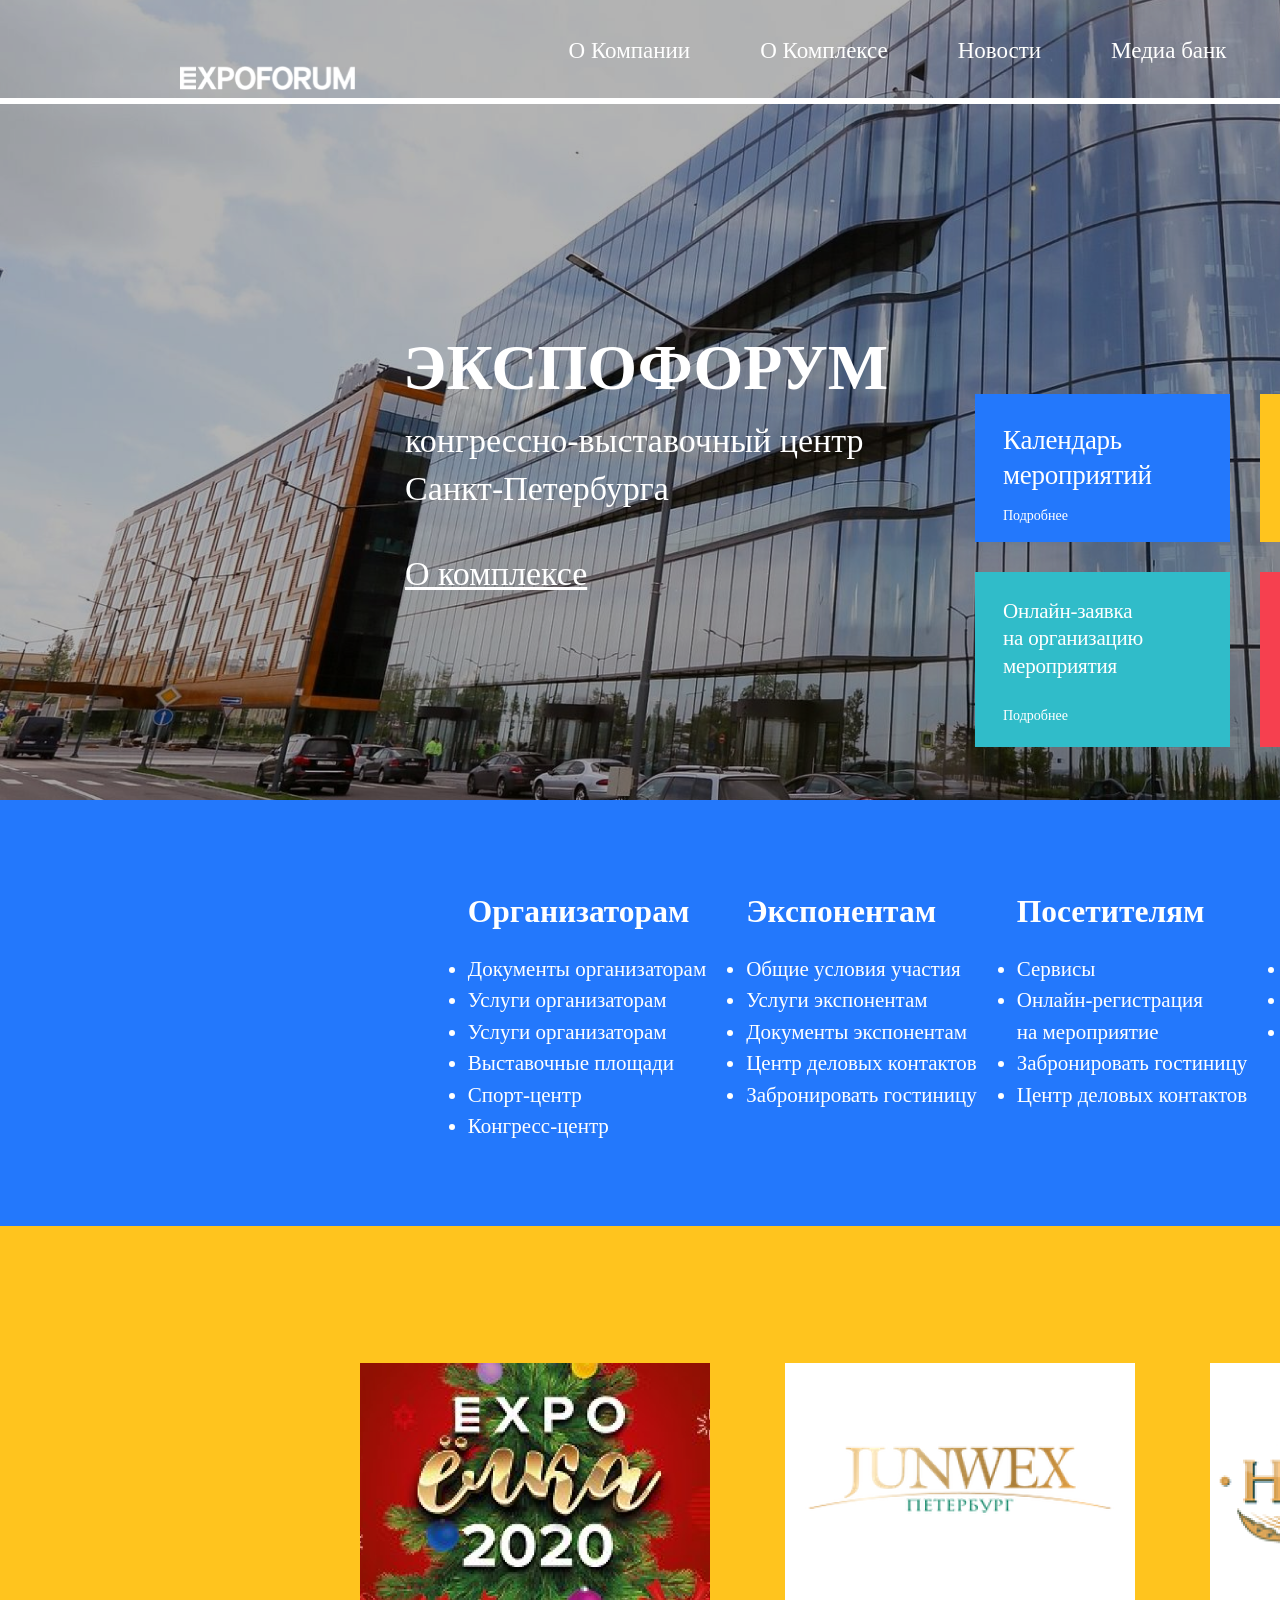
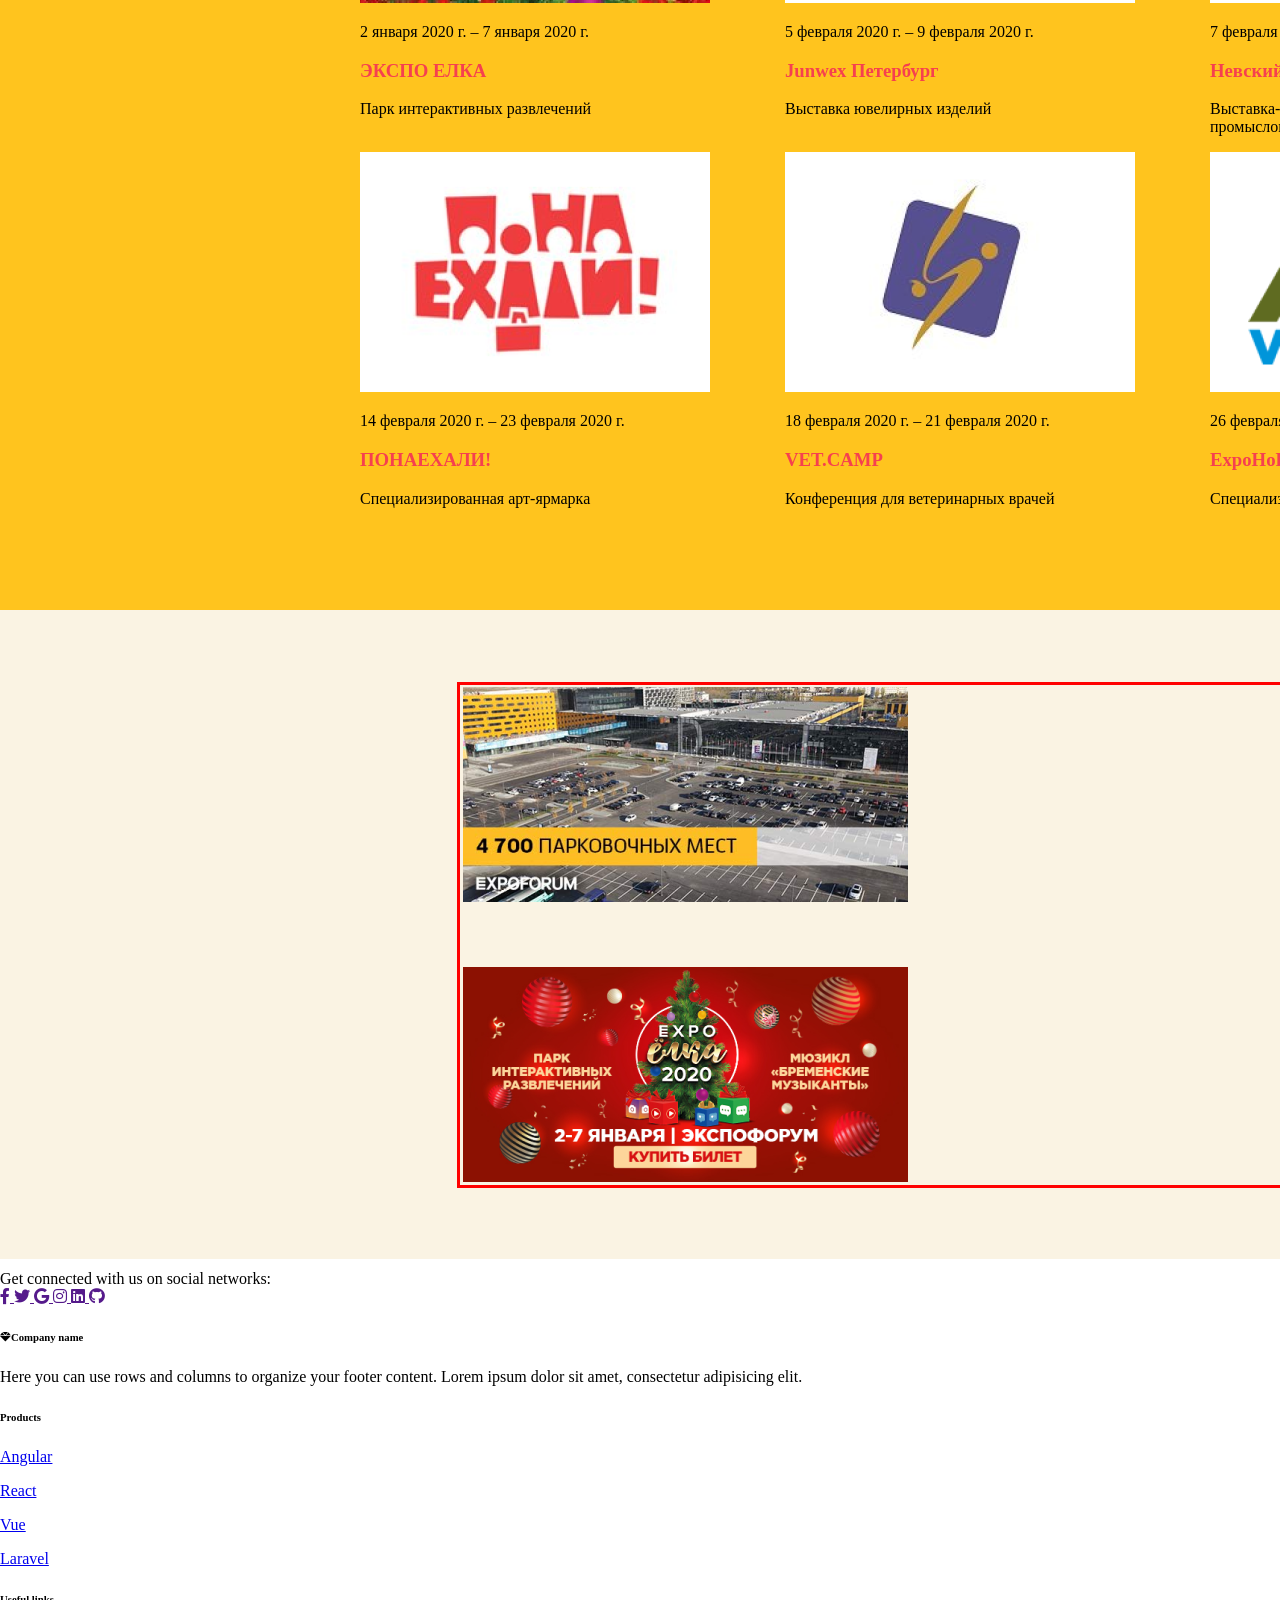
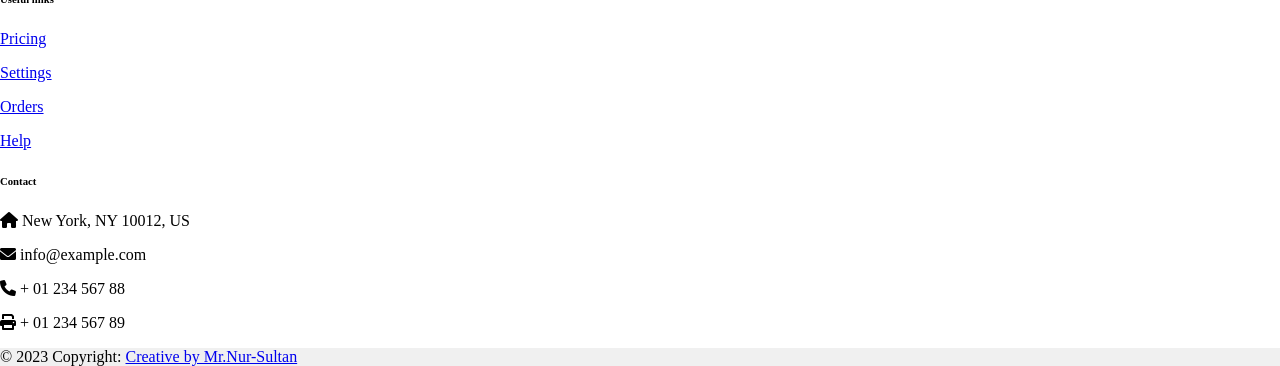
==== indeox.html @ 6ace532b "updete" ====
<!DOCTYPE html>
<html lang="en">
<head>
    <meta charset="UTF-8">
    <meta http-equiv="X-UA-Compatible" content="IE=edge">
    <meta name="viewport" content="width=device-width, initial-scale=1.0">
    <link rel="stylesheet" href="style.css">
    <title>Document</title>
    <!-- ======================================================================== линковка длч footer link ============================== -->
    <!-- Font Awesome -->
    <link
      rel="stylesheet"
      href="https://cdnjs.cloudflare.com/ajax/libs/font-awesome/6.0.0/css/all.min.css"
    />
    <!-- Google Fonts Roboto -->
    <link
      rel="stylesheet"
      href="https://fonts.googleapis.com/css2?family=Roboto:wght@300;400;500;700;900&display=swap"
    />
    <!-- MDB -->
    <link rel="stylesheet" href="css/mdb.min.css" />
    <!-- ====================================================================================================================================== -->
</head>
<body>
    <div class="main">
        <div class="head">
            <h1 class="logo"></h1>
            <nav>
                <ul>
                    <li>О Компании</li>
                    <li>О Комплексе</li>
                    <li>Новости</li>
                    <li>Медиа банк</li>
                    <li>Контакты</li>
                </ul>
            </nav>
        </div>
            <div class="search-block">
                <span class="Search">
                    <img src="Search.png" alt="">
                </span>

                <span class="Globe">
                    <img src="./Globe.png" alt="">
                    <p> English </p>
                </span>
            </div>

            <hr>
        
        <div class="content-one">

            <div class="text-had">
                <h1>ЭКСПОФОРУМ</h1>
                <p>конгрессно-выставочный центр 
                    Санкт-Петербурга
                </p>
                <a href="">О комплексе</a>
            </div>


            <div class="bloks">
                <div class="itrm green">
                    <h3>Календарь 
                        мероприятий</h3>
                        <a href="">Подробнее</a>
                </div>
                <div class="itrm blue">
                    <h3>Онлайн-заявка 
                        на организацию
                        мероприятия</h3>
                        <a href="">Подробнее</a>
                </div>
                <div class="itrm red">
                    <h3>Как добраться
                        до Экспофорума</h3>
                        <a href="">Подробнее</a>
                </div>
                <div class="itrm gray">
                    <h3>План 
                        и инфраструктура 
                        комплекса</h3>
                        <a href="">Подробнее</a>
                </div>
            </div>
        </div>

        <div class="blok-1">
            <div class="pool">
            <div class="organiz">
                <nav>
                    <ul>
                        <h2>Организаторам</h2>
                        <li><a href=""></a>Документы организаторам</li>
                        <li><a href=""></a>Услуги организаторам</li>
                        <li><a href=""></a>Услуги организаторам</li>
                        <li><a href=""></a>Выставочные площади</li>
                        <li><a href=""></a>Спорт-центр</li>
                        <li><a href=""></a>Конгресс-центр</li>
                    </ul>
                </nav>
            </div>

            <div class="ekspon">
                <nav>
                    <ul>
                        <h2>Экспонентам </h2>
                        <li><a href=""></a>Общие условия участия</li>
                        <li><a href=""></a>Услуги экспонентам</li>
                        <li><a href=""></a>Документы экспонентам</li>
                        <li><a href=""></a>Центр деловых контактов</li>
                        <li><a href=""></a>Забронировать гостиницу</li>
                    </ul>
                </nav>
            </div>

            <div class="poseti">
                <nav>
                    <ul>
                        <h2>Посетителям </h2>
                        <li><a href=""></a>Сервисы</li>
                        <li><a href=""></a>Онлайн-регистрация <br> на мероприятие </li>
                        <li><a href=""></a>Забронировать гостиницу</li>
                        <li><a href=""></a>Центр деловых контактов</li>
                    </ul>
                </nav>
            </div>

            <div class="presse">
                <nav>
                    <ul>
                        <h2>Прессе </h2>
                        <li><a href=""></a>Аккредитация</li>
                        <li><a href=""></a>Пресс-служба</li>
                        <li><a href=""></a>Правила аккредитации</li>
                    </ul>
                </nav>
            </div>


        </div>
        </div>
<!-- =========================================================================================================================================================== -->
        <div class="blok-2">
            <!-- <div class="text">
                <div class="text_1"><a href="">aaaaaaaaaaaaaaaaaaaaaa</a></div>
                <div class="text_2"><a href="">bbbbbbbbbbbbbbbbbbbbbb</a></div>
            </div> -->
            <div class="pool-2">
                <div class="bloki-1"><a href=""></a><img src="./Rectangle 8.png" alt=""><p>2 января 2020 г. – 7 января 2020 г.</p><h3>ЭКСПО ЕЛКА</h3><p>Парк интерактивных развлечений</p></div>
                <div class="bloki-2"><a href=""></a><img src="./Rectangle 8 (1).png" alt=""><p>5 февраля 2020 г. – 9 февраля 2020 г.</p><h3>Junwex Петербург</h3><p>Выставка ювелирных изделий</p></div>
                <div class="bloki-3"><a href=""></a><img src="./Rectangle 8 (2).png" alt=""><p>7 февраля 2020 г. – 9 февраля 2020 г.</p><h3>Невский ларец</h3><p>Выставка-ярмарка народных художественных<br>
                    промыслов и ремесел</p></div>
                <div class="bloki-4"><a href=""></a><img src="./Rectangle 8 (3).png" alt=""><p>14 февраля 2020 г. – 23 февраля 2020 г.</p><h3>ПОНАЕХАЛИ!</h3><p>Специализированная арт-ярмарка</p></div>
                <div class="bloki-5"><a href=""></a><img src="./Rectangle 8 (4).png" alt=""><p>18 февраля 2020 г. – 21 февраля 2020 г.</p><h3>VET.CAMP</h3><p>Конференция для ветеринарных врачей</p></div>
                <div class="bloki-6"><a href=""></a><img src="./Rectangle 8 (5).png" alt=""><p>26 февраля 2020 г. – 28 февраля 2020 г.</p><h3>ExpoHoReCa</h3><p>Специализированная выставка</p></div>
            </div>
        </div>

<!-- ========================================================================================================================================================== -->

        <div class="blok-3">
            <div class="ad-0"></div>

            <div class="ad-1"><a href="https://www.figma.com/file/Uul6xVlUbq33Pga8faLaUe/%D0%AD%D0%BA%D1%81%D0%BF%D0%BE%D1%84%D0%BE%D1%80%D1%83%D0%BC?node-id=20-7&t=oDxNEEp1d0UVWuOE-0"><img src="./ad-1.png" alt=""></a></div>
            <div class="ad-2"><a href=""><img src="./ad-2.png" alt=""></a></div>
            <!-- <div class="mini1"><img src="" alt=""><h3>Как объединилась реальность и <br> виртуальность – LIKEE PARTY</h3></div>
            <div class="mini2"><img src="" alt=""><h3>Как объединилась реальность и <br> виртуальность – LIKEE PARTY</h3></div>
            <div class="mini3"><img src="" alt=""><h3>Как объединилась реальность и <br> виртуальность – LIKEE PARTY</h3></div> -->

            </div>
        </div>


<!-- ========================================================================================================================================================= -->

        
        <div class="footer" >
        <!-- Footer -->
<footer class="bg-info text-center text-lg-start ">
    <!-- Section: Social media -->
    <section class="d-flex justify-content-center justify-content-lg-between p-4 border-bottom">
      <!-- Left -->
      <div class="me-5 d-none d-lg-block">
        <span>Get connected with us on social networks:</span>
      </div>
      <!-- Left -->
  
      <!-- Right -->
      <div>
        <a href="" class="me-4 text-reset">
          <i class="fab fa-facebook-f"></i>
        </a>
        <a href="" class="me-4 text-reset">
          <i class="fab fa-twitter"></i>
        </a>
        <a href="" class="me-4 text-reset">
          <i class="fab fa-google"></i>
        </a>
        <a href="" class="me-4 text-reset">
          <i class="fab fa-instagram"></i>
        </a>
        <a href="" class="me-4 text-reset">
          <i class="fab fa-linkedin"></i>
        </a>
        <a href="" class="me-4 text-reset">
          <i class="fab fa-github"></i>
        </a>
      </div>
      <!-- Right -->
    </section>
    <!-- Section: Social media -->
  
    <!-- Section: Links  -->
    <section class="">
      <div class="container text-center text-md-start mt-5">
        <!-- Grid row -->
        <div class="row mt-3">
          <!-- Grid column -->
          <div class="col-md-3 col-lg-4 col-xl-3 mx-auto mb-4">
            <!-- Content -->
            <h6 class="text-uppercase fw-bold mb-4">
              <i class="fas fa-gem me-3"></i>Company name
            </h6>
            <p>
              Here you can use rows and columns to organize your footer content. Lorem ipsum
              dolor sit amet, consectetur adipisicing elit.
            </p>
          </div>
          <!-- Grid column -->
  
          <!-- Grid column -->
          <div class="col-md-2 col-lg-2 col-xl-2 mx-auto mb-4">
            <!-- Links -->
            <h6 class="text-uppercase fw-bold mb-4">
              Products
            </h6>
            <p>
              <a href="#!" class="text-reset">Angular</a>
            </p>
            <p>
              <a href="#!" class="text-reset">React</a>
            </p>
            <p>
              <a href="#!" class="text-reset">Vue</a>
            </p>
            <p>
              <a href="#!" class="text-reset">Laravel</a>
            </p>
          </div>
          <!-- Grid column -->
  
          <!-- Grid column -->
          <div class="col-md-3 col-lg-2 col-xl-2 mx-auto mb-4">
            <!-- Links -->
            <h6 class="text-uppercase fw-bold mb-4">
              Useful links
            </h6>
            <p>
              <a href="#!" class="text-reset">Pricing</a>
            </p>
            <p>
              <a href="#!" class="text-reset">Settings</a>
            </p>
            <p>
              <a href="#!" class="text-reset">Orders</a>
            </p>
            <p>
              <a href="#!" class="text-reset">Help</a>
            </p>
          </div>
          <!-- Grid column -->
  
          <!-- Grid column -->
          <div class="col-md-4 col-lg-3 col-xl-3 mx-auto mb-md-0 mb-4">
            <!-- Links -->
            <h6 class="text-uppercase fw-bold mb-4">Contact</h6>
            <p><i class="fas fa-home me-3"></i> New York, NY 10012, US</p>
            <p>
              <i class="fas fa-envelope me-3"></i>
              info@example.com
            </p>
            <p><i class="fas fa-phone me-3"></i> + 01 234 567 88</p>
            <p><i class="fas fa-print me-3"></i> + 01 234 567 89</p>
          </div>
          <!-- Grid column -->
        </div>
        <!-- Grid row -->
      </div>
    </section>
    <!-- Section: Links  -->
  
    <!-- Copyright -->
    <div class="text-center p-4" style="background-color: rgba(0, 0, 0, 0.058);">
      © 2023 Copyright:
      <a class="text-reset fw-bold" href="https://tom.kg/">Creative by Mr.Nur-Sultan</a>
    </div>
    <!-- Copyright -->
  </footer>
  <!-- Footer -->

<!-- ============================================================================================================== кишки линковки  -->

  <!-- MDB -->
    <script type="text/javascript" src="js/mdb.min.js"></script>
    <!-- Custom scripts -->
    <script type="text/javascript"></script>            
        </div>
    </div>
</body>
</html>
---- style.css ----
body {
    margin: 0;
    padding: 0;
    /* box-sizing: border-box; */

}
.main {
    position: absolute;
    width: 1920px;
    height: 800px;
    left: 0px;
    top: 0px;
    background-image: url(./bgc.png);
    background-size: cover;
}

.logo {
    position: absolute;
    width: 175.27px;
    height: 24px;
    left: 180px;
    top: 45px;

    background: url(logo\ 1.png);
}


.text-had h1 {
    position: absolute;
    width: 420px;
    height: 74px;
    left: 403px;
    top: 274px;

    /* heading / h1 */

    font-family: 'Plumb';
    font-style: normal;
    font-weight: 700;
    font-size: 64px;
    line-height: 160%;
    /* or 102px */

    text-transform: uppercase;

    color: #FFFFFF;
}



.text-had p {
    position: absolute;
    width: 533px;
    height: 68px;
    left: 405px;
    top: 383px;

    /* p / p_h1 */

    font-family: 'Circe';
    font-style: normal;
    font-weight: 400;
    font-size: 34px;
    line-height: 140%;
    /* or 34px */
    /* text-decoration: none; */


    color: #FFFFFF;
}

.text-had a {
    position: absolute;
    width: 533px;
    height: 68px;
    left: 405px;
    top: 550px;

    /* p / p_h1 */

    font-family: 'Circe';
    font-style: normal;
    font-weight: 400;
    font-size: 34px;
    line-height: 140%;
    /* or 34px */

    color: #FFFFFF;
}

hr {
    position: absolute;
    width: 1920px;
    top: 90px;

    border: 3px solid #FFFFFF;
}


.Globe {
    position: absolute;
    left: 86.35%;
    right: 12.6%;
    top: 4.50%;
    bottom: 98.51%;

    /* background: #FFFFFF; */
}

.Globe p {
    position: absolute;
    width: 51px;
    height: 22px;
    left: 34px;
    top: 0px;
}

.Search {
    position: absolute;
    left: 81.67%;
    right: 17.29%;
    top: 4.50%;
    bottom: 98.51%;

    /* background: #FFFFFF; */
}


.head nav ul li {
    list-style: none;
    padding: 35px;
    
}


.head nav ul {
    display: flex;
    justify-content: center;
    color: white;
    font-family: 'Circe';
    font-style: normal;
    font-weight: 400;
    font-size: 23px;
    line-height: 135%;


    margin-top: 0px;
    
    
}

/* ------------------------------------------------------- */






/* ------------------------------------------------------------- */




.green {
    position: absolute;
    width: 255px;
    height: 148px;
    left: 975px;
    top: 394px;
    background-color: #2378FC ;
}

.green h3 {
    position: absolute;
    width: 127px;
    height: 54px;
    left: 28px;
    top: 2px;

    /* heading / h3 */

    font-family: 'Plumb';
    font-style: normal;
    font-weight: 500;
    font-size: 27px;
    line-height: 130%;
    /* or 27px */

    letter-spacing: -0.01em;

    color: #FFFFFF;
}

.green a {
    position: absolute;
    width: 72px;
    height: 19px;
    left: 28px;
    top: 113px;

    /* p / 14px */

    font-family: 'Circe';
    font-style: normal;
    font-weight: 400;
    font-size: 14px;
    line-height: 135%;
    text-decoration: none;
    /* identical to box height, or 19px */


    color: #FFFFFF;
}


.blue {
    position: absolute;
    width: 255px;
    height: 175px;
    left: 975px;
    top: 572px;
    background-color: #30BCC9 ;
}


.blue h3 {
    position: absolute;
    width: 150px;
    height: 54px;
    left: 28px;
    top: 5px;

    /* heading / h3 */

    font-family: 'Plumb';
    font-style: normal;
    font-weight: 500;
    font-size: 21px;
    line-height: 130%;
    /* or 27px */

    letter-spacing: -0.01em;

    color: #FFFFFF;
}

.blue a {
    position: absolute;
    width: 72px;
    height: 19px;
    left: 28px;
    top: 135px;

    /* p / 14px */

    font-family: 'Circe';
    font-style: normal;
    font-weight: 400;
    font-size: 14px;
    line-height: 135%;
    text-decoration: none;
    /* identical to box height, or 19px */


    color: #FFFFFF;
}

.red {
    position: absolute;
    width: 255px;
    height: 148px;
    left: 1260px;
    top: 394px;
    background-color: #FFC41E ;

}


.red h3 {
    position: absolute;
    width: 175px;
    height: 54px;
    left: 28px;
    top: 9px;

    font-family: 'Plumb';
    font-style: normal;
    font-weight: 500;
    font-size: 23px;
    line-height: 130%;
    /* or 27px */

    letter-spacing: -0.01em;

    color: #FFFFFF;
}

.red a {
    position: absolute;
    width: 72px;
    height: 19px;
    left: 28px;
    top: 113px;
    
    /* p / 14px */
    
    font-family: 'Circe';
    font-style: normal;
    font-weight: 400;
    font-size: 14px;
    line-height: 135%;
    text-decoration: none;
    /* identical to box height, or 19px */
    
    
    color: #FFFFFF;
}

.gray {
    position: absolute;
    width: 255px;
    height: 175px;
    left: 1260px;
    top: 572px;
    background-color: #F6404F;

}

.gray h3 {
    position: absolute;
    width: 175px;
    height: 54px;
    left: 28px;
    top: 9px;

    font-family: 'Plumb';
    font-style: normal;
    font-weight: 500;
    font-size: 23px;
    line-height: 130%;
    /* or 27px */

    letter-spacing: -0.01em;

    color: #FFFFFF;
}

.gray a {
    position: absolute;
    width: 72px;
    height: 19px;
    left: 28px;
    top: 135px;
    
    /* p / 14px */
    
    font-family: 'Circe';
    font-style: normal;
    font-weight: 400;
    font-size: 14px;
    line-height: 135%;
    text-decoration: none;
    /* identical to box height, or 19px */
    
    
    color: #FFFFFF;
}


/* --------Общий блок 4 разноцветных---------- */

.bloks {
    display: flex;
    flex-wrap:wrap;
    margin-left: 1000px;
    margin-top: 100px;
    
}


/* ---------------------------------------Синий сектор общий задний фон размер ----------------------------------------------------------------------- */

.blok-1 {
    position: absolute;
    width: 1920px;
    height: 426px;
    left: 0px;
    top: 800px;
    background-color: #2378FC;
}

/* ------свойство синий сектор--ТЕКСТ---- */

.pool {
    display: flex;
    justify-content: center;
    margin-top: 70px;
    font-size: 21px;
    line-height: 150%;
    color:  #FFFFFF; 
    

}

/* -----------------------------------------Желтый сектор общий задний фон размер----------------------------------------------------------------------- */

.blok-2{
    position: absolute;
    width: 1920px;
    height: 984px;
    left: 0px;
    top: 1226px;
    display: flex;
    justify-content: center;
    align-items: center;

    /* Main / Yellow */

    background: #FFC41E;
}
/* -----свойство желтый ----ИКОНКИ---- */
.pool-2 {
    display: flex;
    flex-wrap:wrap;
    justify-content: space-between;
    width: 1200px;
    height: 750px;
    font-size: 16px;
    margin-top: 40px;
    
}



 
.pool-2 h3 {
    color: #F6404F;
}

/* 
.bloki-1 {
    border: 3px solid rebeccapurple;
}

.bloki-1:hover {
    width: 360px;
    height: 358px;
    transition: 150ms;
}

.bloki-2 {
    border: 3px solid rebeccapurple;
}

.bloki-2:hover {
    width: 360px;
    height: 358px;
    transition: 150ms;
}



.bloki-3 {
    border: 3px solid rebeccapurple;
}

.bloki-3:hover {
    width: 360px;
    height: 358px;
    transition: 150ms;
}



.bloki-4 {
    border: 3px solid rebeccapurple;
}

.bloki-4:hover {
    width: 360px;
    height: 358px;
    transition: 150ms;
}



.bloki-5 {
    border: 3px solid rebeccapurple;
}

.bloki-5:hover {
    width: 360px;
    height: 358px;
    transition: 150ms;
}



.bloki-6 {
    border: 3px solid rebeccapurple;
} 

.bloki-6:hover {
    width: 360px;
    height: 358px;
    transition: 150ms;
} */



/* ------------------------------------------------------------------------------------------------------------------ */

.blok-3{
    position: absolute;
    width: 1920px;
    height: 649px;
    left: 0px;
    top: 2210px;
    display: flex;
    justify-content: center;
    align-items: center;

    /* Main / IceCream */

    background: #FAF3E3;
}

.ad-0 {
    width: 1000px;
    height: 500px;
    border: 3px solid red;
    display: flex;
}

.ad-1 {
    position: absolute;
    width: 445px;
    height: 215px;
    margin-left: -550px;
    margin-top: -280px;
}

.ad-2 {
    position: absolute;
    width: 445px;
    height: 215px;
    margin-left: -550px;
    margin-top: 280px;
}




.footer{
    width: 1920px;
    margin-top: 2870px;
    
    
}
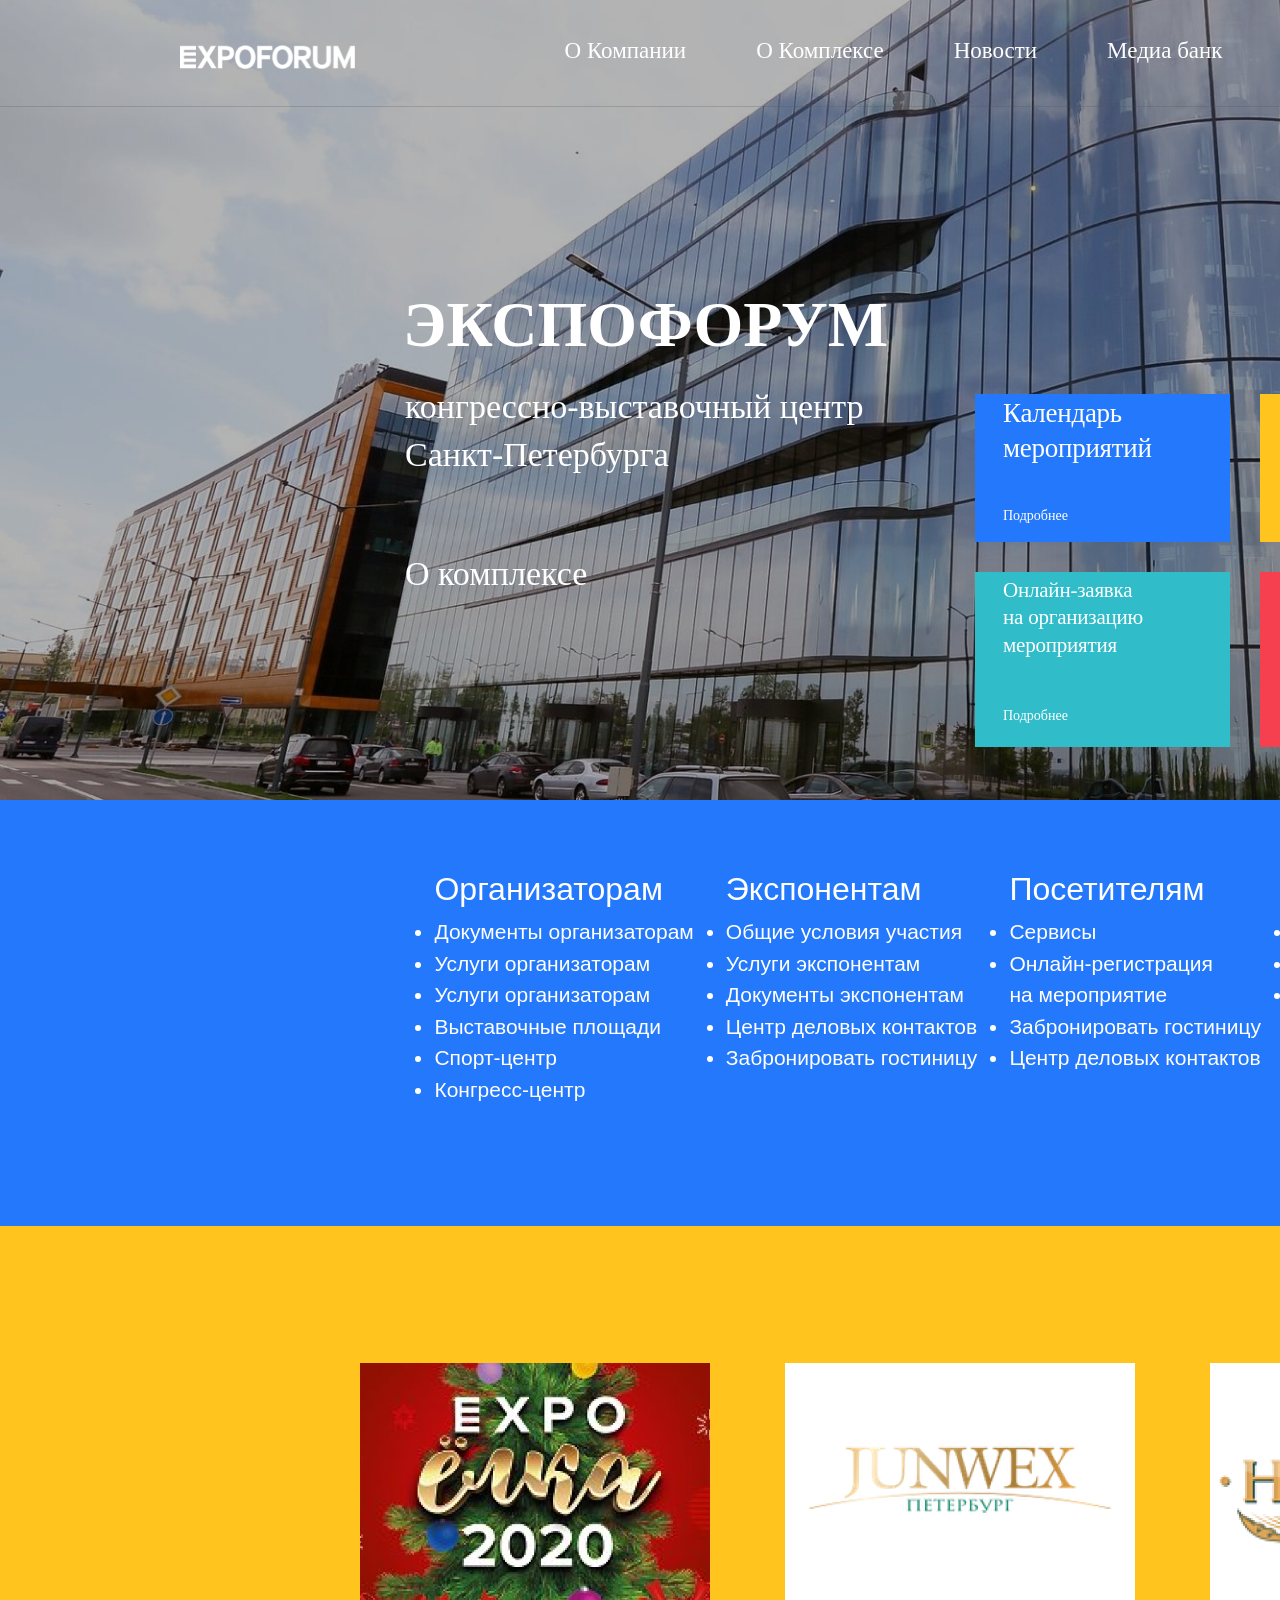
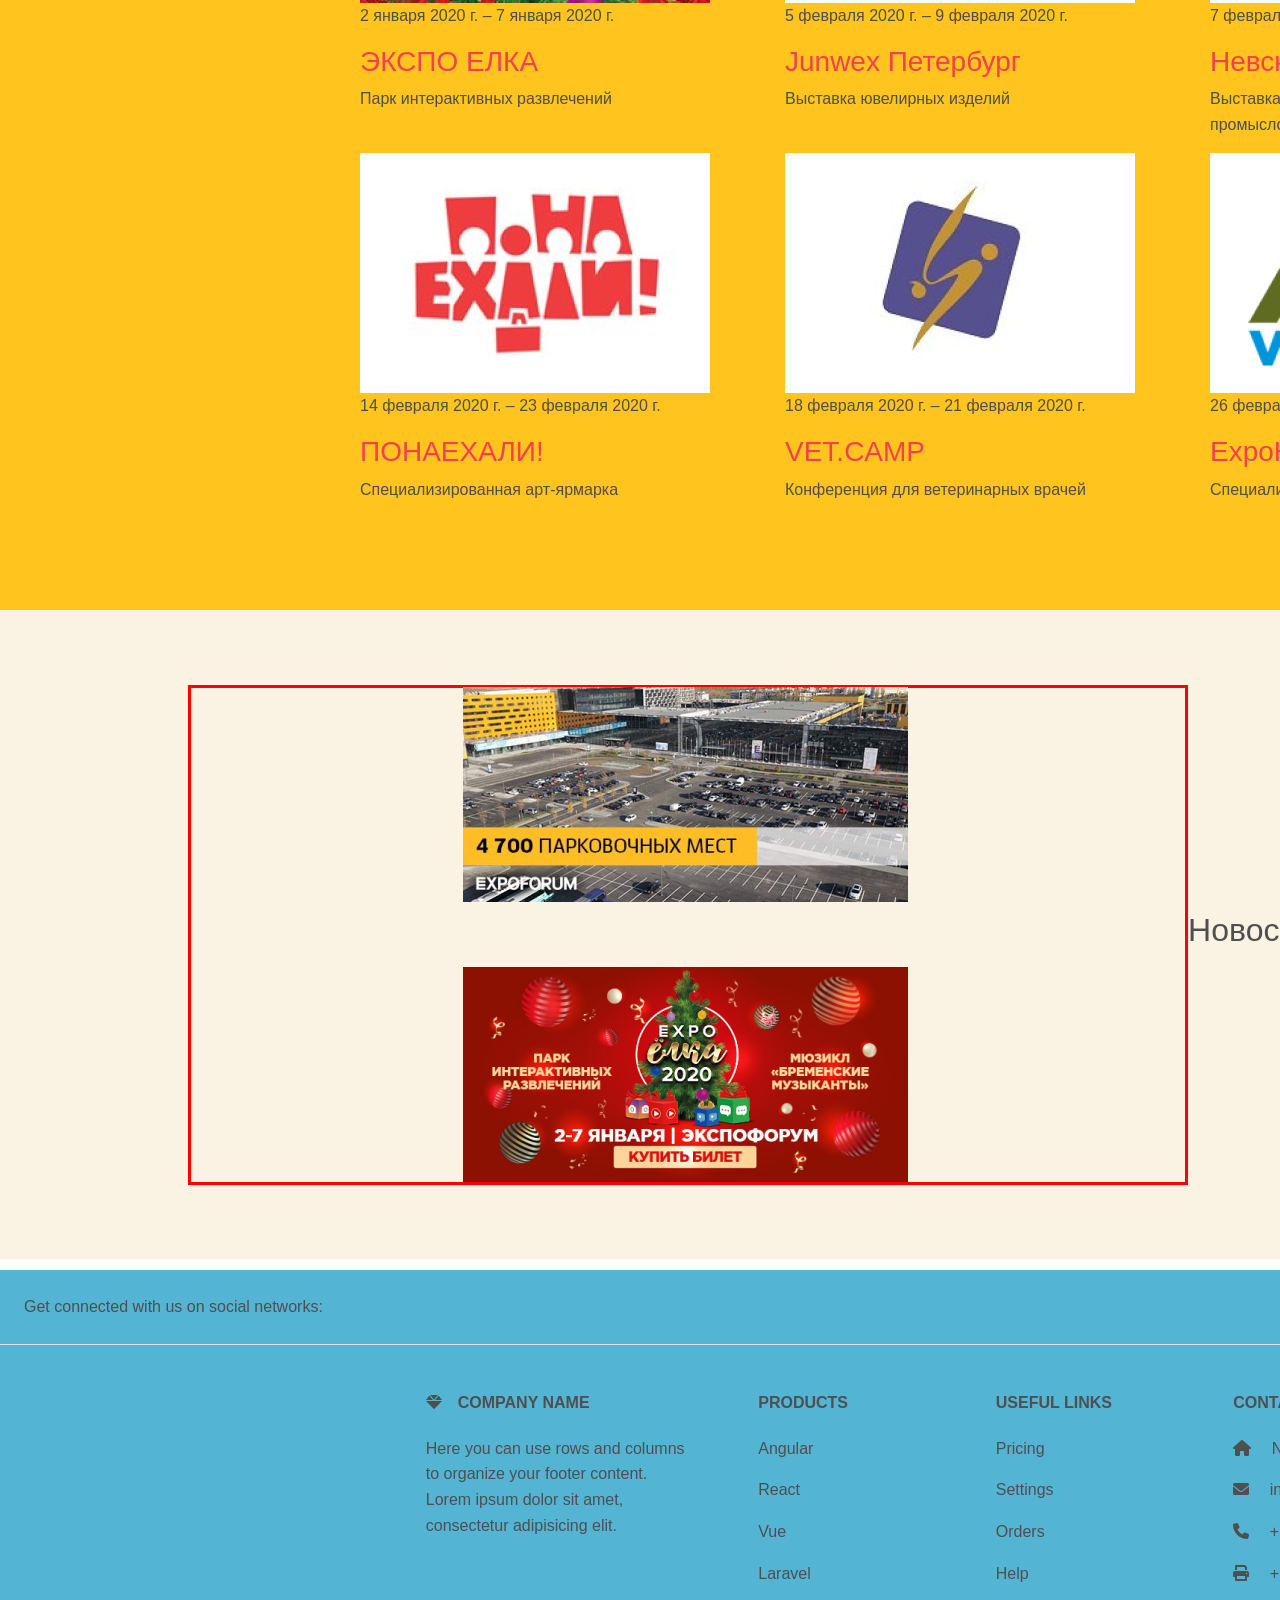
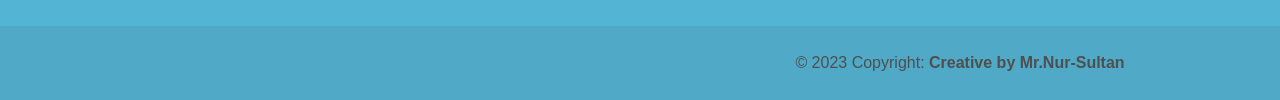
==== commit 4069b4e7: "Update indeox.html" ====
--- a/indeox.html
+++ b/indeox.html
@@ -164,9 +164,36 @@
 
             <div class="ad-1"><a href="https://www.figma.com/file/Uul6xVlUbq33Pga8faLaUe/%D0%AD%D0%BA%D1%81%D0%BF%D0%BE%D1%84%D0%BE%D1%80%D1%83%D0%BC?node-id=20-7&t=oDxNEEp1d0UVWuOE-0"><img src="./ad-1.png" alt=""></a></div>
             <div class="ad-2"><a href=""><img src="./ad-2.png" alt=""></a></div>
-            <!-- <div class="mini1"><img src="" alt=""><h3>Как объединилась реальность и <br> виртуальность – LIKEE PARTY</h3></div>
-            <div class="mini2"><img src="" alt=""><h3>Как объединилась реальность и <br> виртуальность – LIKEE PARTY</h3></div>
-            <div class="mini3"><img src="" alt=""><h3>Как объединилась реальность и <br> виртуальность – LIKEE PARTY</h3></div> -->
+
+
+            
+
+            <div class="ad-3">
+
+              <div class="ims">
+                <div class="kar1"></div>
+                <div class="kar2"></div>
+                <div class="kar3"></div>
+                <h2>Новости</h2>
+              </div>
+
+            </div>
+
+            <div class="ad-4">
+              <div class="con">
+                <a class="vce" href="">
+                  <h3>Все новости</h3>
+                </a>
+                
+                <h3 class="spos"><span>4 января 2020 г.</span><br> Как объединилась реальность и <br> виртуальность – LIKEE PARTY</h3>
+                
+                <h3 class="spor"><span>2 января 2020 г.</span><br>Как объединилась реальность и <br> виртуальность – LIKEE PARTY</h3>
+            
+                <h3 class="spoas"><span>4 января 2020 г.</span><br>Как объединилась реальность и <br> виртуальность – LIKEE PARTY</h3>
+              </div>
+            </div>
+
+          
 
             </div>
         </div>
@@ -308,4 +335,4 @@
         </div>
     </div>
 </body>
-</html>+</html>
